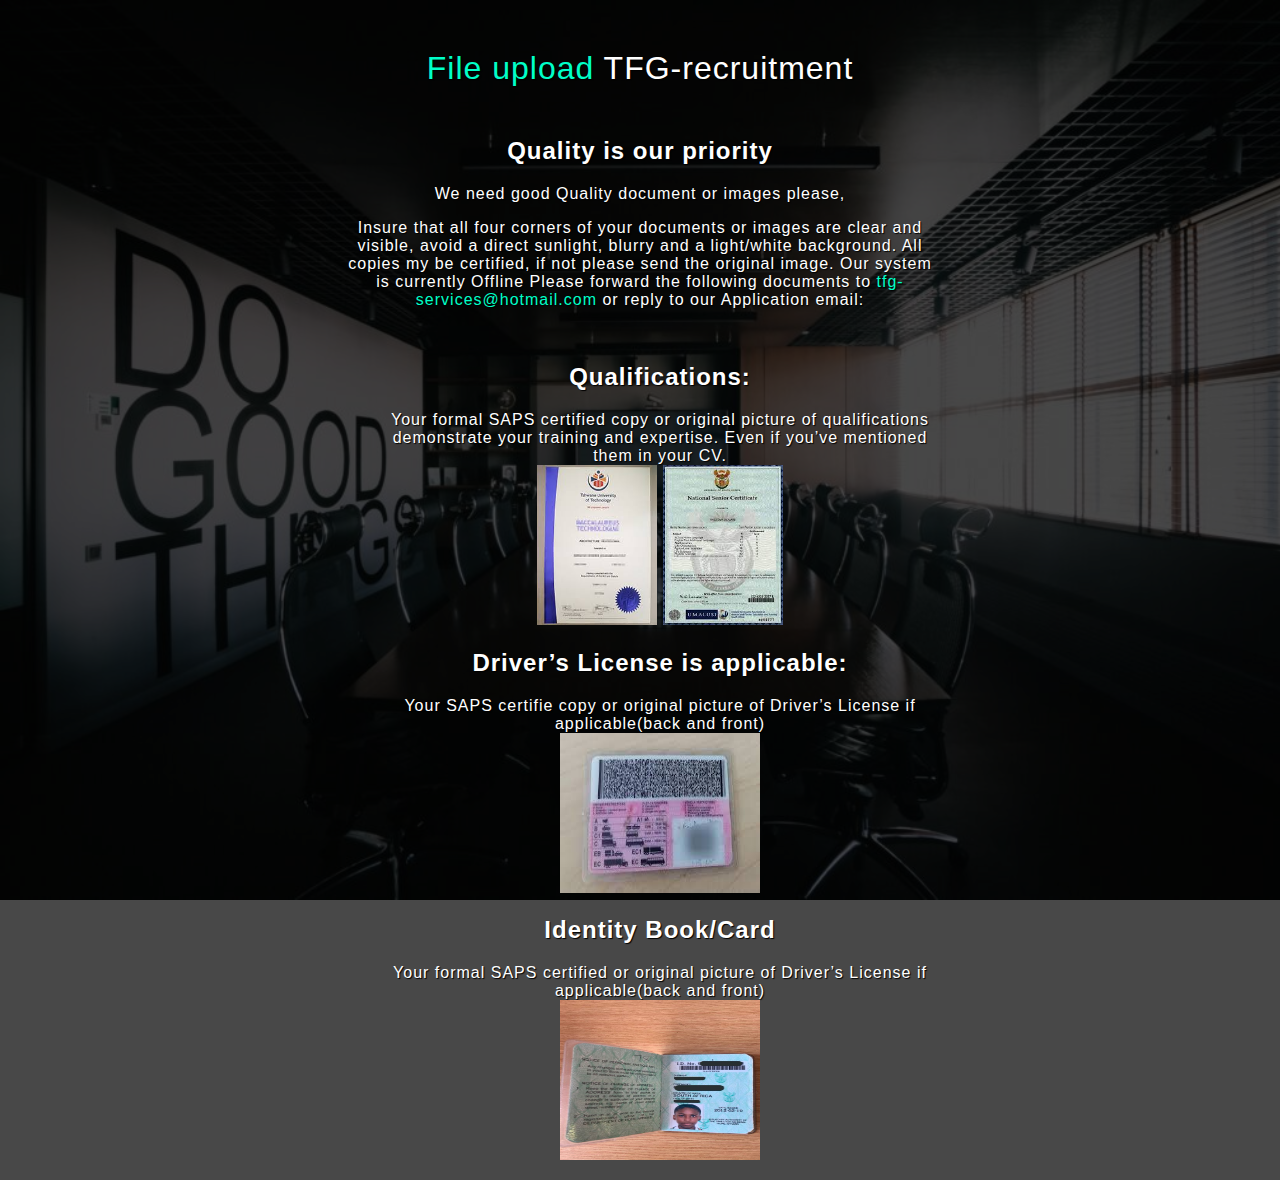
==== upload.html @ b8724e63 "Add files via upload" ====
<!DOCTYPE html>
<html lang="en">
<head>
    <meta charset="UTF-8">
    <meta name="viewport" content="width=device-width, initial-scale=1.0">
    <link rel="stylesheet" href="styles.css">
    <title>Upload</title>
</head>
<body>
    <div class="intro2">
    <h1><strong>File upload</strong> TFG-recruitment</h1>
    <h2>Quality is our priority</h2>
    <p>We need good Quality document or images please,</p>
    <p>Insure that all four corners of your documents or images are clear and visible,
        avoid a direct sunlight, blurry and a light/white background. All copies my be certified, if not please send the original image.
        <span>Our system is currently Offline</span>
        Please forward the following documents to <strong>tfg-services@hotmail.com</strong> or reply to our Application email:
    </p>
    <br/>
    <ul>
        <li><h2>Qualifications:</h2>
            
            Your formal SAPS certified copy or original picture of qualifications demonstrate your training and expertise. Even if you’ve mentioned them in your CV.<br/>
        </li>
        <div class="images">
                <img id="img"  src="d.jpeg">
            <img id="img"  src="download.jpeg">
        </div>
    </ul>

    <ul>
        <li><h2>Driver’s License is applicable:</h2>
            
            Your SAPS certifie copy or original picture of Driver’s License if applicable(back and front)
        </li>
        <div class="images">
            <img src="images.jpeg">
        </div>
    </ul>
    <ul>
        <li><h2>Identity Book/Card</h2>
            Your formal SAPS certified or original picture of Driver’s License if applicable(back and front)
        </li>
        <div class="images">
            <img src="EHo7-arXkAUcoQ2.jpeg">
        </div>
    </ul>
</div>
</body>
---- styles.css ----
* {
  font-family: sans-serif;
  letter-spacing: 1px;
}

body {
  margin: 0;
  padding: 0;
  font-weight: 300;
  height: fit-content;
  color: #fff;
  font-size: 16px;
  background-image: url(damir-kopezhanov-VM1Voswbs0A-unsplash-1024x707.jpg);
  background-blend-mode: multiply;
  background-color: rgba(0, 0, 0, 0.719);
  background-attachment:fixed ;
  background-repeat: no-repeat;
  background-size: cover;
  text-shadow: 1px 1px 1px black;
  position: relative;
}

h1 {
  text-align: center;
  margin: 50px auto;
  font-weight: 100;
}

label {
  font-weight: 500;
  display: block;
  margin: 4px 0;
  text-transform: uppercase;
  font-size: 13px;
  overflow: hidden;

}

.name strong {
    color: pink;
    border-bottom: 1px solid white;
    font-size: 1em;
}

#submit {
    margin: 0 auto;
}

.form-controll {
  display: block;
  padding: 8px 16px;
  width: 100%;
  font-size: 16px;
  background-color: rgba(255,255,255,0.2);
  border: 1px solid rgba(255,255,255,0.3);
  color: #fff;
  font-weight: 200;
  border-radius: 5px;
}

button {
  padding: 8px 30px;
  background: rgba(255,255,255,0.8);
  color: #053777;
  text-transform: uppercase;
  font-weight: 600;
  font-size: 11px;
  border: 0;
  text-shadow: 0 1px 2px #fff;
  cursor: pointer;
  border-radius: 5px;
}

.form-group {
  max-width: 500px;
  width: 90%;
  margin: auto;
  margin-bottom: 30px;
  text-align: center;
}

a {
    text-decoration: none;
}

.intro {
    max-width:90%;
    text-align: center;
    margin: 0 auto;
    display: none;

}

ul {
    list-style-type: none;
}
strong {
    color: rgb(0, 255, 200);
}
.intro2 {
    max-width: 600px;
    width:90%;
    text-align: center;
    margin: 0 auto;
    height: fit-content;

}
#img {
    width: 120px;
    height: 160px;
}
img {
    width: 200px;
    height: 160px;
}

.image {
    display: flex;
    flex-direction: row;
    width: 250px;
    height: fit-content;
}

.inval {
    width: 150px;
    height: 35px;
    background-color: red;
    color: white;
    font-size: 0.8em;
    text-align: center;
    padding: 3px;
    border: 2px;
    position: absolute;
    top: 0;
    right: 0;
    margin-right: 20px;
    opacity: 0;
    transition: ease-in-out 450ms;
}
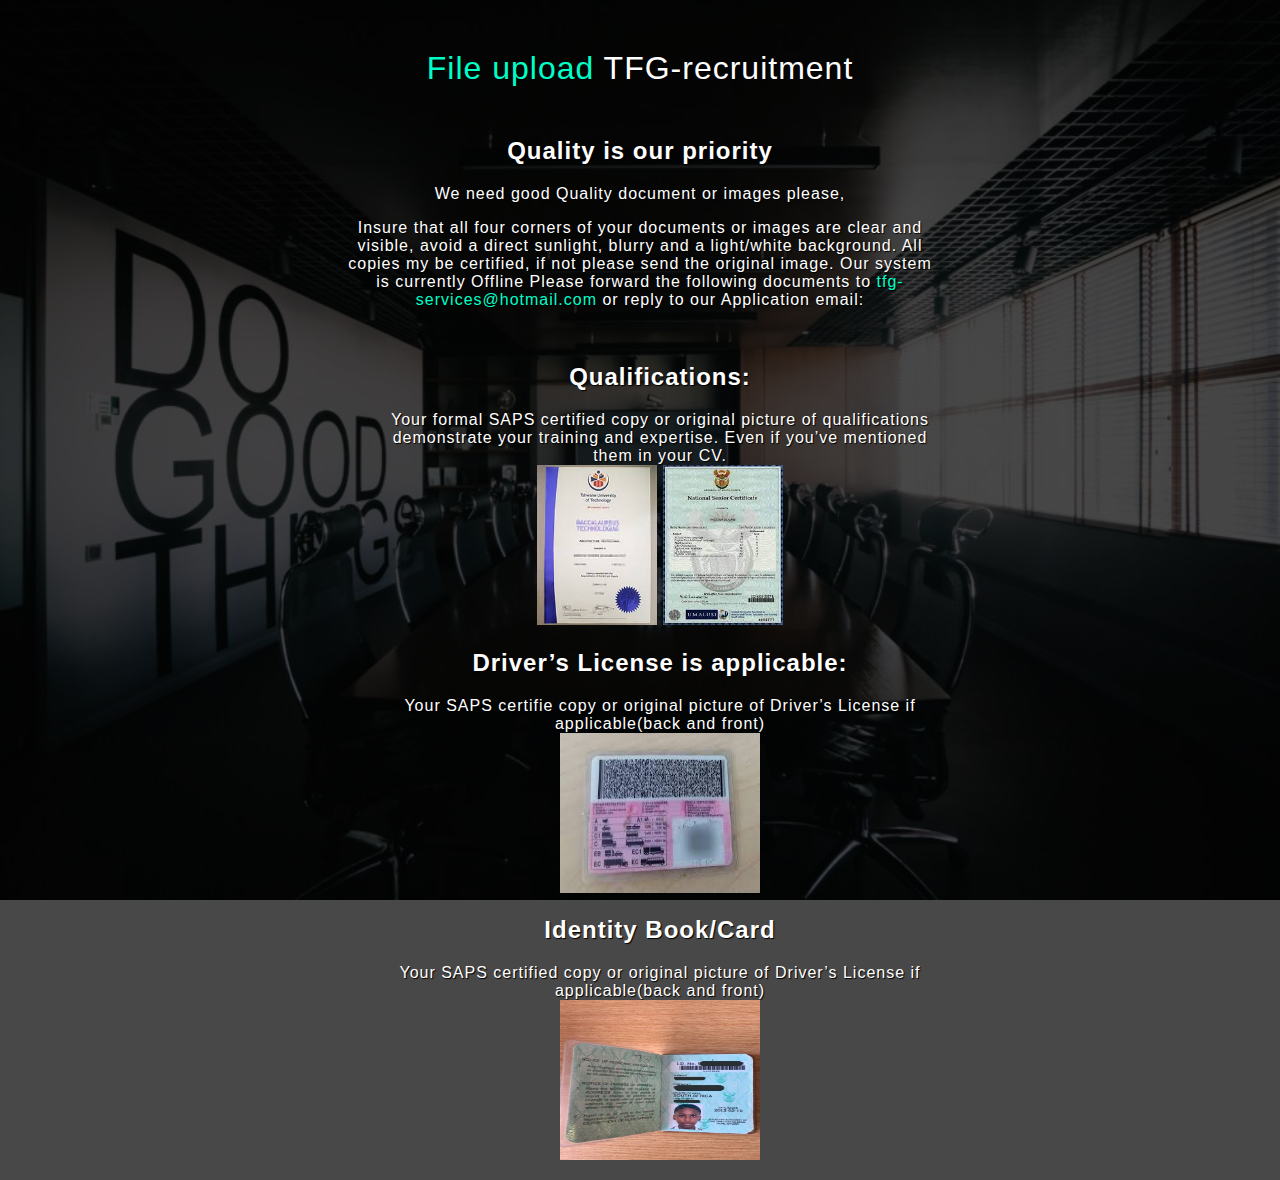
==== commit 52641392: "Update upload.html" ====
--- a/upload.html
+++ b/upload.html
@@ -39,11 +39,11 @@
     </ul>
     <ul>
         <li><h2>Identity Book/Card</h2>
-            Your formal SAPS certified or original picture of Driver’s License if applicable(back and front)
+            Your SAPS certified copy or original picture of Driver’s License if applicable(back and front)
         </li>
         <div class="images">
             <img src="EHo7-arXkAUcoQ2.jpeg">
         </div>
     </ul>
 </div>
-</body>+</body>
